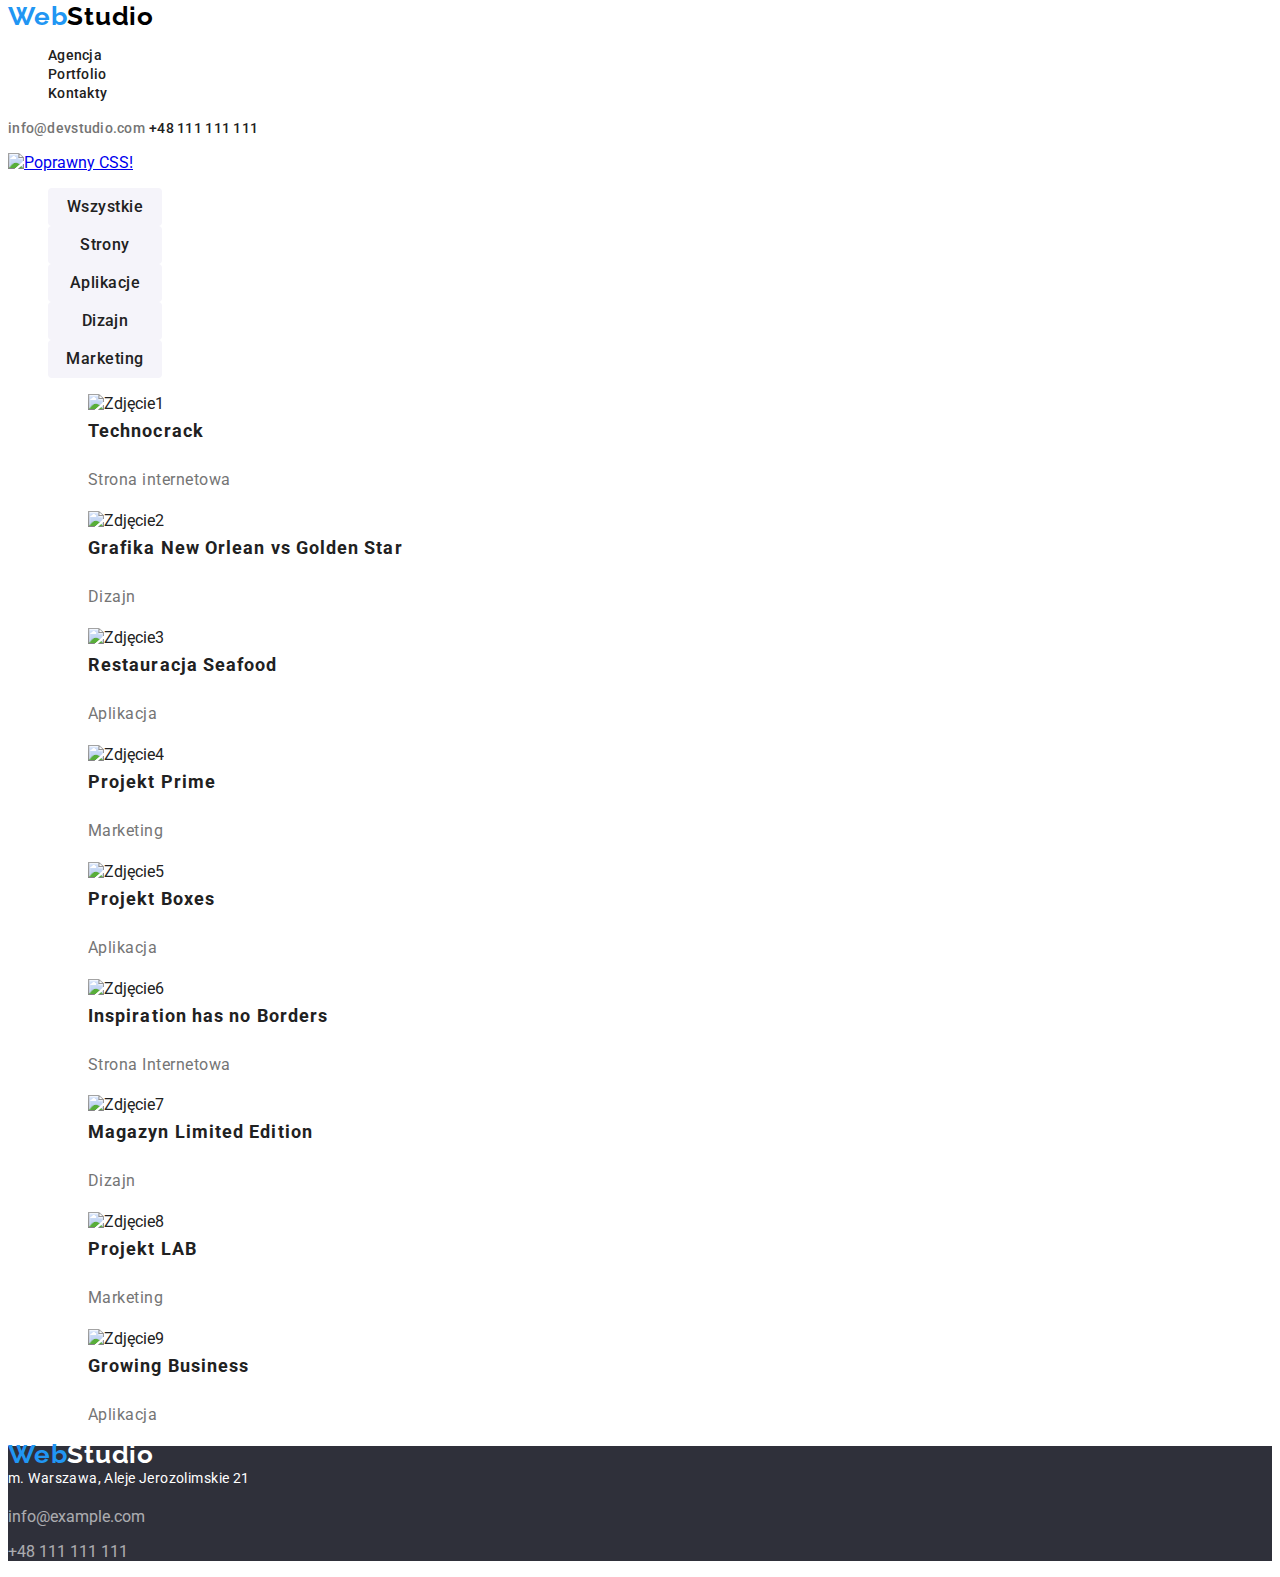
==== portfolio.html @ f8b2a62f "w trakcie łączenia plików CSS (myślałem, że trzeba mieć dwa)" ====
<!DOCTYPE html>
<html lang="en">
  <head>
    <meta charset="utf-8" />
    <meta name="description" content="Zadanie 2 goit Szymon Śleboda" />
    <meta http-equiv="X-UA-Compatible" content="IE=Edge" />
    <title>Zadanie 2 goit Szymon Śleboda</title>
    <link rel="stylesheet" href="./styles.css" />
    <link rel="preconnect" href="https://fonts.googleapis.com" />
    <link rel="preconnect" href="https://fonts.gstatic.com" crossorigin />
    <link
      href="https://fonts.googleapis.com/css2?family=Raleway:wght@700&family=Roboto:ital,wght@0,400;0,500;0,700;0,900;1,400;1,500;1,700;1,900&display=swap"
      rel="stylesheet"
    />
  </head>
  <body>
    <header>
      <a class="nodec" href="./index.html">
        <span class="web1">Web</span><span class="web2">Studio</span></a
      >
      <nav>
        <ul>
          <li><a class="mainnav nodec" href="/agencja">Agencja</a></li>
          <li><a class="mainnav nodec" href="/portfolio.html">Portfolio</a></li>
          <li><a class="mainnav nodec" href="/kontakt">Kontakty</a></li>
        </ul>
      </nav>
      <a class="mail nodec" href="mailto:info@Sdevstudio.com"
        >info@devstudio.com</a
      >
      <a class="number nodec" href="tel:+48111111111">+48 111 111 111</a>
    </header>
    <main>
      <p>
        <a href="http://jigsaw.w3.org/css-validator/check/referer">
          <img
            style="border: 0; width: 88px; height: 31px"
            src="http://jigsaw.w3.org/css-validator/images/vcss-blue"
            alt="Poprawny CSS!"
          />
        </a>
      </p>

      <ul>
        <li><button class="button" type="button">Wszystkie</button></li>
        <li><button class="button" type="button">Strony</button></li>
        <li><button class="button" type="button">Aplikacje</button></li>
        <li><button class="button" type="button">Dizajn</button></li>
        <li><button class="button" type="button">Marketing</button></li>
      </ul>
      <ul>
        <li>
          <figure>
            <img
              src="imgdel/img1.jpg"
              alt="Zdjęcie1"
              width="370"
              height="294"
            />
            <figcaption>
              <span class="semihead">Technocrack</span>
              <p class="section">Strona internetowa</p>
            </figcaption>
          </figure>
        </li>
        <li>
          <figure>
            <img
              src="imgdel/img2.jpg"
              alt="Zdjęcie2"
              width="370"
              height="294"
            />
            <figcaption>
              <span class="semihead"> Grafika New Orlean vs Golden Star</span>
              <p class="section">Dizajn</p>
            </figcaption>
          </figure>
        </li>
        <li>
          <figure>
            <img
              src="imgdel/img3.jpg"
              alt="Zdjęcie3"
              width="370"
              height="294"
            />
            <figcaption>
              <span class="semihead">Restauracja Seafood</span>
              <p class="section">Aplikacja</p>
            </figcaption>
          </figure>
        </li>
        <li>
          <figure>
            <img
              src="imgdel/img4.jpg"
              alt="Zdjęcie4"
              width="370"
              height="294"
            />
            <figcaption>
              <span class="semihead">Projekt Prime</span>
              <p class="section">Marketing</p>
            </figcaption>
          </figure>
        </li>
        <li>
          <figure>
            <img
              src="imgdel/img5.jpg"
              alt="Zdjęcie5"
              width="370"
              height="294"
            />
            <figcaption>
              <span class="semihead"> Projekt Boxes</span>
              <p class="section">Aplikacja</p>
            </figcaption>
          </figure>
        </li>
        <li>
          <figure>
            <img
              src="imgdel/img6.jpg"
              alt="Zdjęcie6"
              width="370"
              height="294"
            />
            <figcaption>
              <span class="semihead">Inspiration has no Borders</span>
              <p class="section">Strona Internetowa</p>
            </figcaption>
          </figure>
        </li>
        <li>
          <figure>
            <img
              src="imgdel/img7.jpg"
              alt="Zdjęcie7"
              width="370"
              height="294"
            />
            <figcaption>
              <span class="semihead">Magazyn Limited Edition</span>
              <p class="section">Dizajn</p>
            </figcaption>
          </figure>
        </li>
        <li>
          <figure>
            <img
              src="imgdel/img8.jpg"
              alt="Zdjęcie8"
              width="370"
              height="294"
            />
            <figcaption>
              <span class="semihead"> Projekt LAB</span>
              <p class="section">Marketing</p>
            </figcaption>
          </figure>
        </li>
        <li>
          <figure>
            <img
              src="imgdel/img9.jpg"
              alt="Zdjęcie9"
              width="370"
              height="294"
            />
            <figcaption>
              <span class="semihead">Growing Business</span>
              <p class="section">Aplikacja</p>
            </figcaption>
          </figure>
        </li>
      </ul>
    </main>
    <footer class="mainsec">
      <a class="nodec" href="./index.html">
        <span class="web1 nodec">Web</span><span class="web3">Studio</span></a
      >
      <address class="address">m. Warszawa, Aleje Jerozolimskie 21</address>
      <p>
        <a class="mail2 nodec" href="mailto:info@example.com"
          >info@example.com</a
        >
      </p>
      <p>
        <a class="number2 nodec" href="tel:+48111111111">+48 111 111 111</a>
      </p>
    </footer>
  </body>
</html>
---- styles.css ----
body {
  font-family: "Roboto", "Raleway", sans-serif;
  color: #212121;
}
ul {
  list-style: none;
}
.web1 {
  font-family: "Raleway";
  font-size: 26px;
  font-weight: 700;
  line-height: 0.62;
  letter-spacing: 0.03em;
  text-align: left;
  color: #2196f3;
}

.web2 {
  font-family: "Raleway";
  font-size: 26px;
  font-weight: 700;
  line-height: 0.62;
  letter-spacing: 0.03em;
  text-align: left;
  color: #000000;
}

.mainnav {
  font-family: inherit;
  font-size: 14px;
  font-weight: 500;
  line-height: 1.14;
  letter-spacing: 0.02em;
  text-align: left;
  color: inherit;
}

.mainnav:hover {
  color: #2196f3;
}
.mainnav:focus {
  color: #2196f3;
}
.number {
  font-family: inherit;
  font-size: 14px;
  font-weight: 500;
  line-height: 16px;
  letter-spacing: 0.02em;
  text-align: left;

  color: inherit;
}
.mail {
  font-family: inherit;
  font-size: 14px;
  font-weight: 500;
  line-height: 1.14;
  letter-spacing: 0.02em;
  text-align: left;

  color: #757575;
}
.address {
  font-style: normal;
  font-family: inherit;
  font-size: 14px;
  font-weight: 400;
  line-height: 1.71;
  letter-spacing: 0.03em;
  text-align: left;
  color: #ffffff;
}
.number:hover {
  color: #2196f3;
}
.mail:hover {
  color: #2196f3;
}
.number:focus {
  color: #2196f3;
}
.mail:focus {
  color: #2196f3;
}
.mainmsg {
  font-family: inherit;
  font-size: 44px;
  font-weight: 900;
  line-height: 1.36;
  letter-spacing: 0.06em;
  text-align: center;
  color: #ffffff;
  background-color: #2f303a;
}
.button {
  color: #ffffff;
  background-color: #2196f3;
  text-align: center;
  height: 50px;
  width: 200px;
  left: 700px;
  top: 430px;
  border-radius: 4px;
  cursor: pointer;
}
.mainsec {
  background-color: #2f303a;
}
.web3 {
  font-family: "Raleway";
  font-size: 26px;
  font-weight: 700;
  line-height: 0.62;
  letter-spacing: 0.03em;
  text-align: left;
  color: #ffffff;
}
.number2 {
  color: #ffffff;
  opacity: 0.6;
  text-decoration: none;
}
.mail2 {
  color: #ffffff;
  text-decoration-line: underline;
  opacity: 0.6;
}
.number2:hover {
  color: #2196f3;
}
.mail2:hover {
  color: #2196f3;
}
.number2:focus {
  color: #2196f3;
}
.mail2:focus {
  color: #2196f3;
}
.semihead {
  font-family: inherit;
  font-size: 14px;
  font-weight: 700;
  line-height: 1.14;
  letter-spacing: 0.03em;
  text-align: left;
  color: #212121;
}
.text {
  font-family: inherit;
  font-size: 14px;
  font-weight: 400;
  line-height: 1.71;
  letter-spacing: 0.03em;
  text-align: left;
  color: #757575;
}
.secondarysec {
  font-family: inherit;
  font-size: 36px;
  font-weight: 700;
  line-height: 1.67;
  letter-spacing: 0.03em;
  text-align: center;
  color: #212121;
}
.name {
  font-family: inherit;
  font-size: 16px;
  font-weight: 500;
  line-height: 1.19;
  letter-spacing: 0.03em;
  text-align: center;
  color: #212121;
}
.desc {
  font-family: inherit;
  font-size: 16px;
  font-weight: 400;
  line-height: 1.19;
  letter-spacing: 0.03em;
  color: #757575;
}
.nodec {
  text-decoration: none;
}
a:visited {
  color: #212121;
}


ul {
  list-style: none;
}
.mainnav {
  font-family: inherit;
  font-size: 14px;
  font-weight: 500;
  line-height: 1.14;
  letter-spacing: 0.02em;
  text-align: left;
  color: #212121;
}

.mainnav:hover {
  color: #2196f3;
}
.mainnav:focus {
  color: #2196f3;
}
.number {
  color: #212121;
}
.mail {
  color: #757575;
}
.address {
  font-style: normal;
  font-family: inherit;
  font-size: 14px;
  font-weight: 400;
  line-height: 1.71;
  letter-spacing: 0.03em;
  text-align: left;
  color: #ffffff;
}
.number:hover {
  color: #2196f3;
}
.mail:hover {
  color: #2196f3;
}
.number:focus {
  color: #2196f3;
}
.mail:focus {
  color: #2196f3;
}

.number2 {
  color: #ffffff;
  opacity: 0.6;
}
.mail2 {
  color: #ffffff;
  text-decoration-line: underline;
  opacity: 0.6;
}
.number2:hover {
  color: #2196f3;
}
.mail2:hover {
  color: #2196f3;
}
.number2:focus {
  color: #2196f3;
}
.mail2:focus {
  color: #2196f3;
}
.mainsec {
  background-color: #2f303a;
}
.button {
  height: 38px;
  width: 114px;
  left: 740px;
  top: 174px;
  border-radius: 4px;
  background-color: #f5f4fa;
  color: #212121;
  border: none;
  font-family: inherit;
  font-size: 16px;
  font-weight: 500;
  line-height: 1.62;
  letter-spacing: 0.03em;
  text-align: center;
  cursor: pointer;
}
.button:hover {
  color: #ffffff;
  background-color: #2196f3;
}
.button:focus {
  color: #ffffff;
  background-color: #2196f3;
}
.logo a {
  text-decoration: none;
}
.semihead {
  font-family: inherit;
  font-size: 18px;
  font-weight: 700;
  line-height: 2;
  letter-spacing: 0.06em;
  text-align: left;
  color: #212121;
}
.section {
  font-family: inherit;
  font-size: 16px;
  font-weight: 400;
  line-height: 1.87;
  letter-spacing: 0.03em;
  text-align: left;
  color: #757575;
}
.nodec {
  text-decoration: none;
}
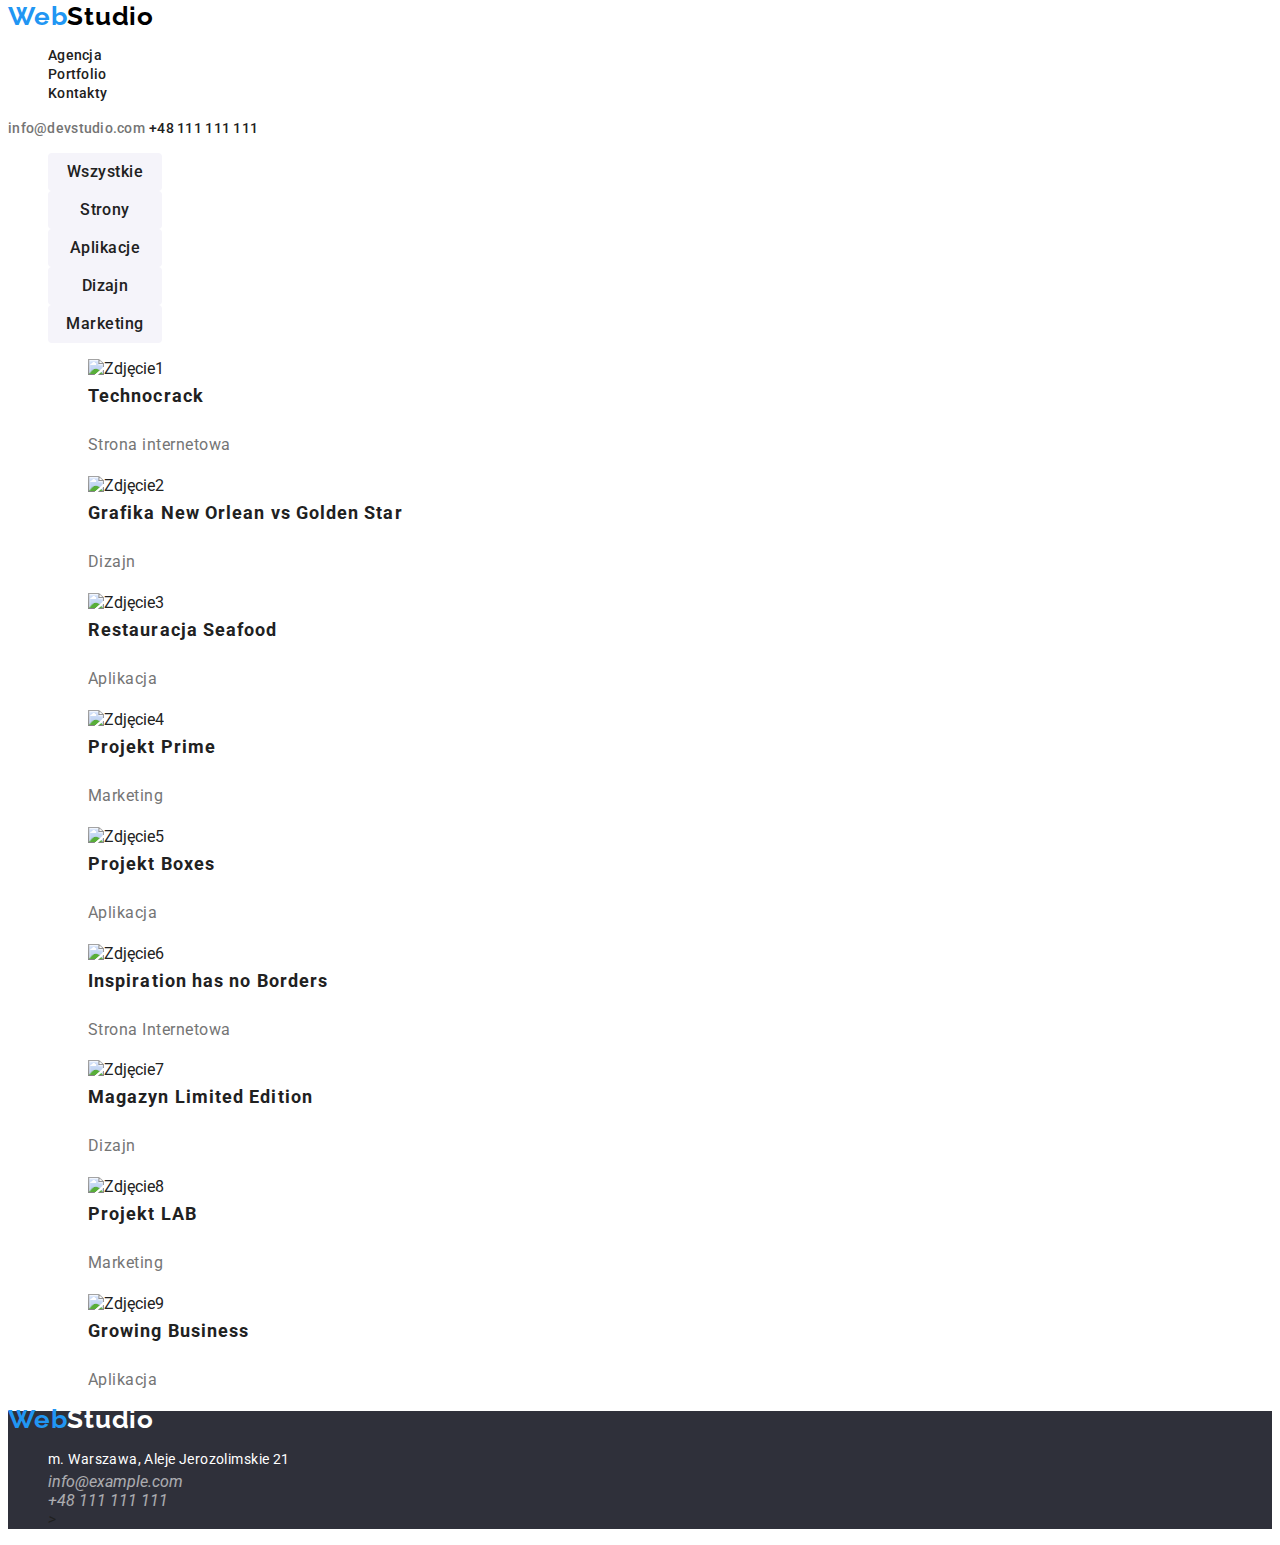
==== commit a38fecad: "naniesione zmiany" ====
--- a/portfolio.html
+++ b/portfolio.html
@@ -19,10 +19,12 @@
         <span class="web1">Web</span><span class="web2">Studio</span></a
       >
       <nav>
-        <ul>
-          <li><a class="mainnav nodec" href="/agencja">Agencja</a></li>
-          <li><a class="mainnav nodec" href="/portfolio.html">Portfolio</a></li>
-          <li><a class="mainnav nodec" href="/kontakt">Kontakty</a></li>
+        <ul class="ulnodec">
+          <li><a class="mainnav nodec" href="./index.html">Agencja</a></li>
+          <li>
+            <a class="mainnav nodec" href="./portfolio.html">Portfolio</a>
+          </li>
+          <li><a class="mainnav nodec" href="#">Kontakty</a></li>
         </ul>
       </nav>
       <a class="mail nodec" href="mailto:info@Sdevstudio.com"
@@ -31,24 +33,14 @@
       <a class="number nodec" href="tel:+48111111111">+48 111 111 111</a>
     </header>
     <main>
-      <p>
-        <a href="http://jigsaw.w3.org/css-validator/check/referer">
-          <img
-            style="border: 0; width: 88px; height: 31px"
-            src="http://jigsaw.w3.org/css-validator/images/vcss-blue"
-            alt="Poprawny CSS!"
-          />
-        </a>
-      </p>
-
-      <ul>
+      <ul class="ulnodec">
         <li><button class="button" type="button">Wszystkie</button></li>
         <li><button class="button" type="button">Strony</button></li>
         <li><button class="button" type="button">Aplikacje</button></li>
         <li><button class="button" type="button">Dizajn</button></li>
         <li><button class="button" type="button">Marketing</button></li>
       </ul>
-      <ul>
+      <ul class="ulnodec">
         <li>
           <figure>
             <img
@@ -58,7 +50,7 @@
               height="294"
             />
             <figcaption>
-              <span class="semihead">Technocrack</span>
+              <span class="semihead2">Technocrack</span>
               <p class="section">Strona internetowa</p>
             </figcaption>
           </figure>
@@ -72,7 +64,7 @@
               height="294"
             />
             <figcaption>
-              <span class="semihead"> Grafika New Orlean vs Golden Star</span>
+              <span class="semihead2"> Grafika New Orlean vs Golden Star</span>
               <p class="section">Dizajn</p>
             </figcaption>
           </figure>
@@ -86,7 +78,7 @@
               height="294"
             />
             <figcaption>
-              <span class="semihead">Restauracja Seafood</span>
+              <span class="semihead2">Restauracja Seafood</span>
               <p class="section">Aplikacja</p>
             </figcaption>
           </figure>
@@ -100,7 +92,7 @@
               height="294"
             />
             <figcaption>
-              <span class="semihead">Projekt Prime</span>
+              <span class="semihead2">Projekt Prime</span>
               <p class="section">Marketing</p>
             </figcaption>
           </figure>
@@ -114,7 +106,7 @@
               height="294"
             />
             <figcaption>
-              <span class="semihead"> Projekt Boxes</span>
+              <span class="semihead2"> Projekt Boxes</span>
               <p class="section">Aplikacja</p>
             </figcaption>
           </figure>
@@ -128,7 +120,7 @@
               height="294"
             />
             <figcaption>
-              <span class="semihead">Inspiration has no Borders</span>
+              <span class="semihead2">Inspiration has no Borders</span>
               <p class="section">Strona Internetowa</p>
             </figcaption>
           </figure>
@@ -142,7 +134,7 @@
               height="294"
             />
             <figcaption>
-              <span class="semihead">Magazyn Limited Edition</span>
+              <span class="semihead2">Magazyn Limited Edition</span>
               <p class="section">Dizajn</p>
             </figcaption>
           </figure>
@@ -156,7 +148,7 @@
               height="294"
             />
             <figcaption>
-              <span class="semihead"> Projekt LAB</span>
+              <span class="semihead2"> Projekt LAB</span>
               <p class="section">Marketing</p>
             </figcaption>
           </figure>
@@ -170,7 +162,7 @@
               height="294"
             />
             <figcaption>
-              <span class="semihead">Growing Business</span>
+              <span class="semihead2">Growing Business</span>
               <p class="section">Aplikacja</p>
             </figcaption>
           </figure>
@@ -181,15 +173,20 @@
       <a class="nodec" href="./index.html">
         <span class="web1 nodec">Web</span><span class="web3">Studio</span></a
       >
-      <address class="address">m. Warszawa, Aleje Jerozolimskie 21</address>
-      <p>
-        <a class="mail2 nodec" href="mailto:info@example.com"
-          >info@example.com</a
-        >
-      </p>
-      <p>
-        <a class="number2 nodec" href="tel:+48111111111">+48 111 111 111</a>
-      </p>
+      <address>
+        <ul class="ulnodec">
+          <li class="address">m. Warszawa, Aleje Jerozolimskie 21</li>
+          <li>
+            <a class="mail2 nodec" href="mailto:info@example.com"
+              >info@example.com</a
+            >
+          </li>
+          <li>
+            <a class="number2 nodec" href="tel:+48111111111">+48 111 111 111</a>
+          </li>
+          >
+        </ul>
+      </address>
     </footer>
   </body>
 </html>
--- a/styles.css
+++ b/styles.css
@@ -2,7 +2,7 @@
   font-family: "Roboto", "Raleway", sans-serif;
   color: #212121;
 }
-ul {
+.ulnodec {
   list-style: none;
 }
 .web1 {
@@ -34,7 +34,6 @@
   text-align: left;
   color: inherit;
 }
-
 .mainnav:hover {
   color: #2196f3;
 }
@@ -93,7 +92,7 @@
   color: #ffffff;
   background-color: #2f303a;
 }
-.button {
+.button-order-service {
   color: #ffffff;
   background-color: #2196f3;
   text-align: center;
@@ -103,6 +102,12 @@
   top: 430px;
   border-radius: 4px;
   cursor: pointer;
+  font-family: inherit;
+  font-size: 16px;
+  font-weight: 700;
+  line-height: 1.87;
+  letter-spacing: 0.06em;
+  text-align: center;
 }
 .mainsec {
   background-color: #2f303a;
@@ -145,7 +150,7 @@
   line-height: 1.14;
   letter-spacing: 0.03em;
   text-align: left;
-  color: #212121;
+  color: inherit;
 }
 .text {
   font-family: inherit;
@@ -163,7 +168,7 @@
   line-height: 1.67;
   letter-spacing: 0.03em;
   text-align: center;
-  color: #212121;
+  color: inherit;
 }
 .name {
   font-family: inherit;
@@ -172,7 +177,7 @@
   line-height: 1.19;
   letter-spacing: 0.03em;
   text-align: center;
-  color: #212121;
+  color: inherit;
 }
 .desc {
   font-family: inherit;
@@ -184,84 +189,9 @@
 }
 .nodec {
   text-decoration: none;
-}
-a:visited {
-  color: #212121;
-}
-
-
-ul {
   list-style: none;
 }
-.mainnav {
-  font-family: inherit;
-  font-size: 14px;
-  font-weight: 500;
-  line-height: 1.14;
-  letter-spacing: 0.02em;
-  text-align: left;
-  color: #212121;
-}
-
-.mainnav:hover {
-  color: #2196f3;
-}
-.mainnav:focus {
-  color: #2196f3;
-}
-.number {
-  color: #212121;
-}
-.mail {
-  color: #757575;
-}
-.address {
-  font-style: normal;
-  font-family: inherit;
-  font-size: 14px;
-  font-weight: 400;
-  line-height: 1.71;
-  letter-spacing: 0.03em;
-  text-align: left;
-  color: #ffffff;
-}
-.number:hover {
-  color: #2196f3;
-}
-.mail:hover {
-  color: #2196f3;
-}
-.number:focus {
-  color: #2196f3;
-}
-.mail:focus {
-  color: #2196f3;
-}
-
-.number2 {
-  color: #ffffff;
-  opacity: 0.6;
-}
-.mail2 {
-  color: #ffffff;
-  text-decoration-line: underline;
-  opacity: 0.6;
-}
-.number2:hover {
-  color: #2196f3;
-}
-.mail2:hover {
-  color: #2196f3;
-}
-.number2:focus {
-  color: #2196f3;
-}
-.mail2:focus {
-  color: #2196f3;
-}
-.mainsec {
-  background-color: #2f303a;
-}
+
 .button {
   height: 38px;
   width: 114px;
@@ -269,7 +199,7 @@
   top: 174px;
   border-radius: 4px;
   background-color: #f5f4fa;
-  color: #212121;
+  color: inherit;
   border: none;
   font-family: inherit;
   font-size: 16px;
@@ -290,14 +220,14 @@
 .logo a {
   text-decoration: none;
 }
-.semihead {
+.semihead2 {
   font-family: inherit;
   font-size: 18px;
   font-weight: 700;
   line-height: 2;
   letter-spacing: 0.06em;
   text-align: left;
-  color: #212121;
+  color: inherit;
 }
 .section {
   font-family: inherit;
@@ -308,6 +238,6 @@
   text-align: left;
   color: #757575;
 }
-.nodec {
-  text-decoration: none;
-}
+.wrapper {
+  background-color: #f5f4fa;
+}
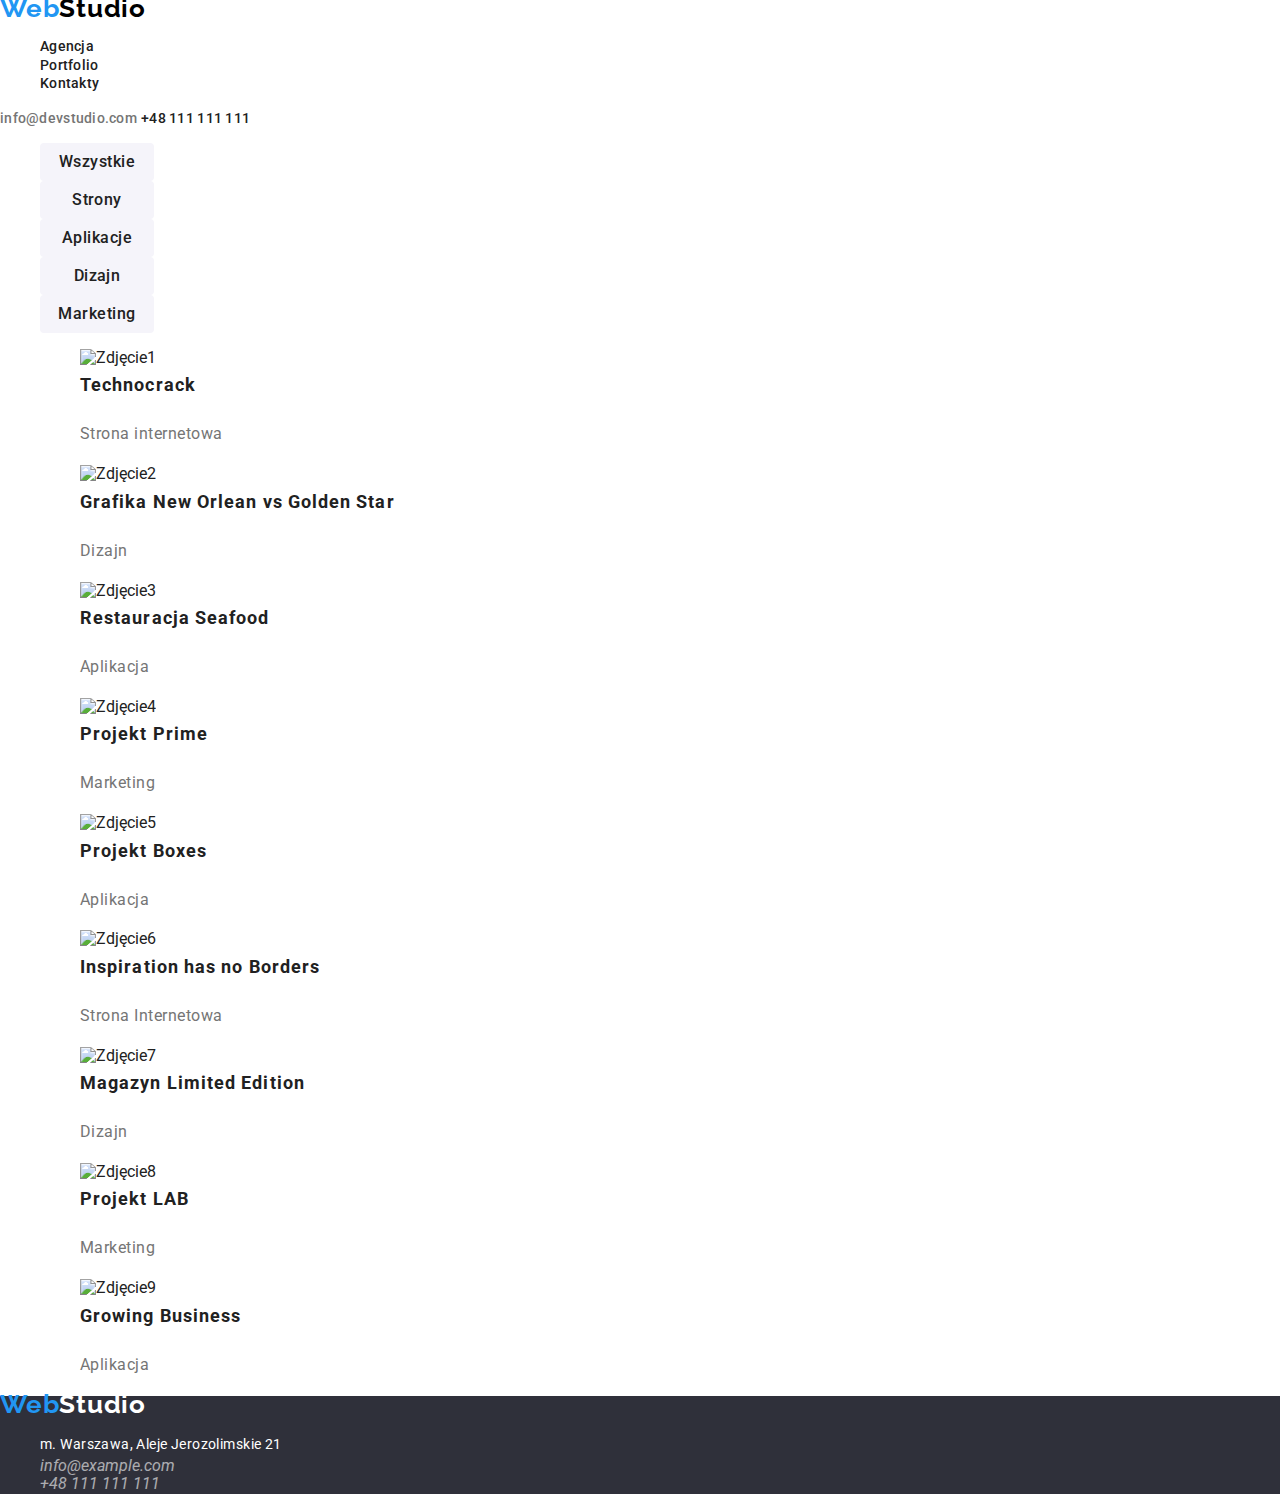
==== commit 887ee3f3: "dodana normalizacja" ====
--- a/portfolio.html
+++ b/portfolio.html
@@ -5,6 +5,10 @@
     <meta name="description" content="Zadanie 2 goit Szymon Śleboda" />
     <meta http-equiv="X-UA-Compatible" content="IE=Edge" />
     <title>Zadanie 2 goit Szymon Śleboda</title>
+    <link
+      rel="stylesheet"
+      href="https://cdnjs.cloudflare.com/ajax/libs/modern-normalize/1.0.0/modern-normalize.min.css"
+    />
     <link rel="stylesheet" href="./styles.css" />
     <link rel="preconnect" href="https://fonts.googleapis.com" />
     <link rel="preconnect" href="https://fonts.gstatic.com" crossorigin />
@@ -184,7 +188,6 @@
           <li>
             <a class="number2 nodec" href="tel:+48111111111">+48 111 111 111</a>
           </li>
-          >
         </ul>
       </address>
     </footer>
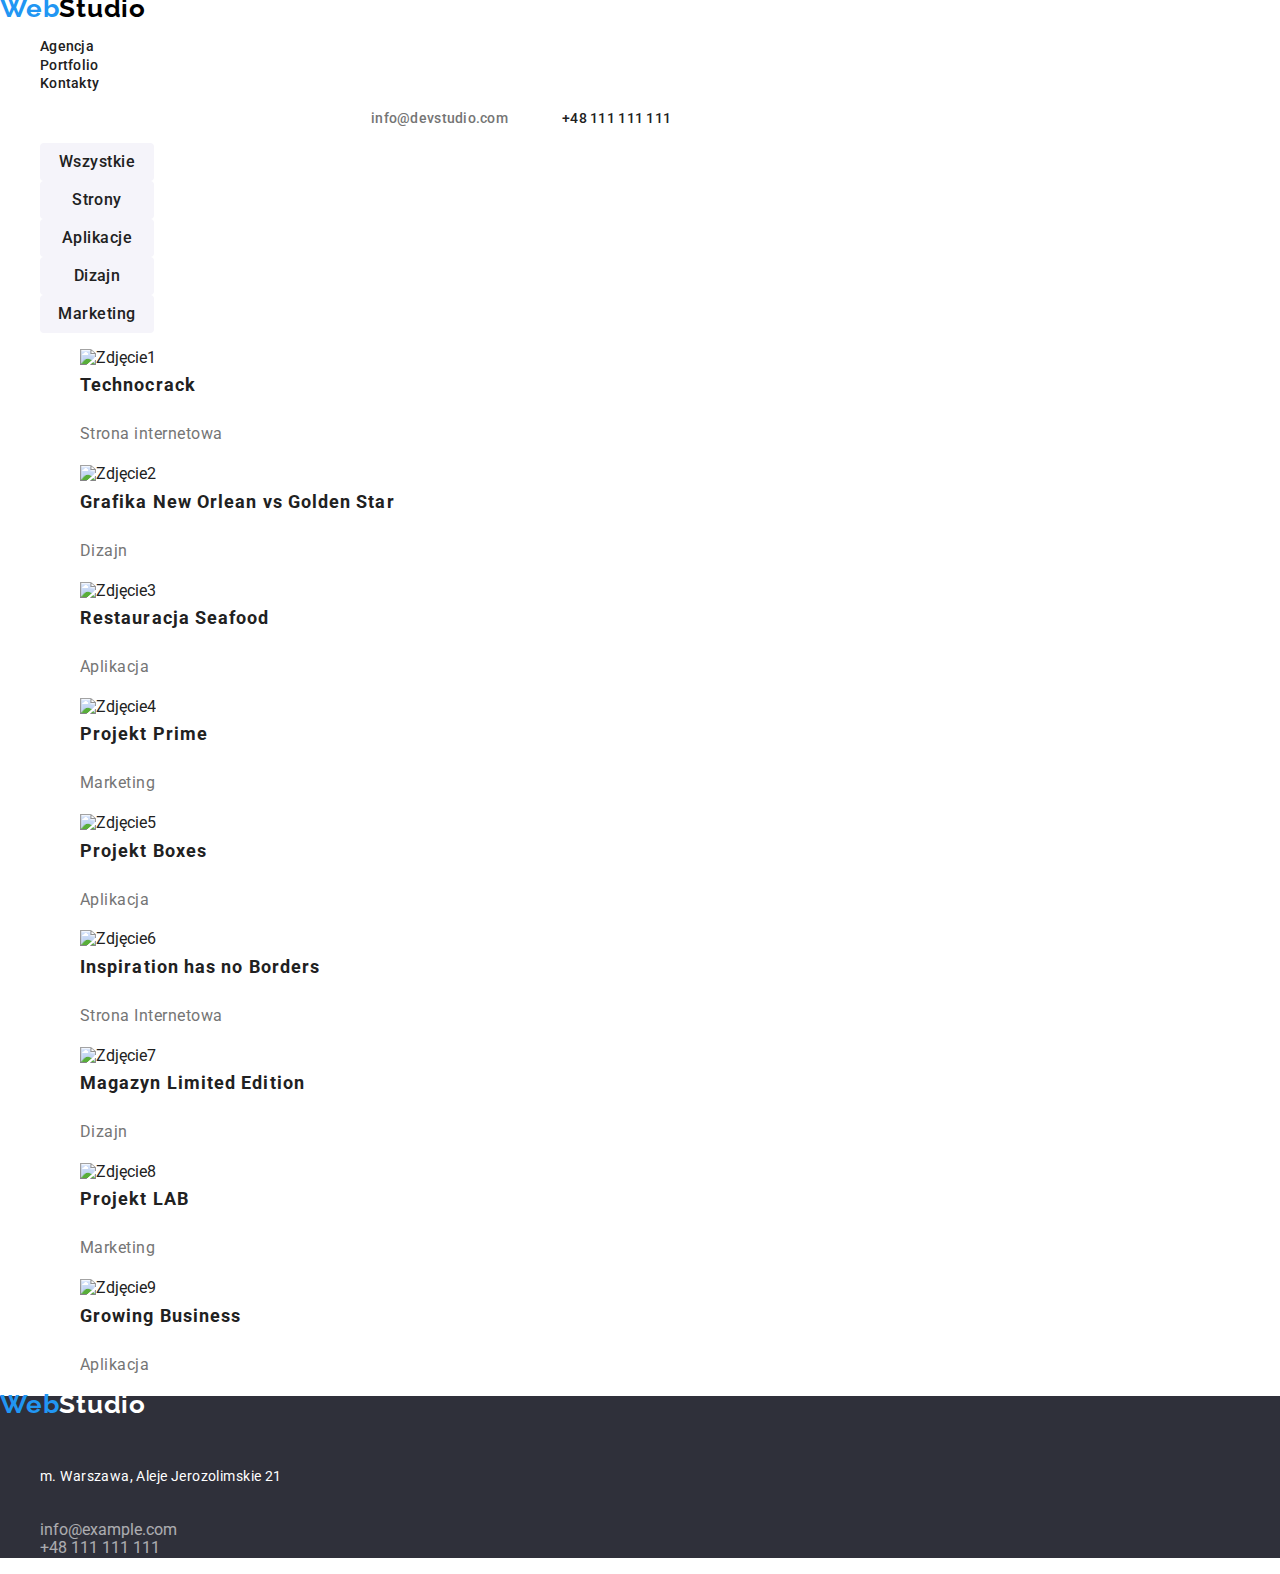
==== commit cd9f03b5: "stopka i pierwsza sekcja done" ====
--- a/portfolio.html
+++ b/portfolio.html
@@ -55,7 +55,7 @@
             />
             <figcaption>
               <span class="semihead2">Technocrack</span>
-              <p class="section">Strona internetowa</p>
+              <p class="buttondes">Strona internetowa</p>
             </figcaption>
           </figure>
         </li>
@@ -69,7 +69,7 @@
             />
             <figcaption>
               <span class="semihead2"> Grafika New Orlean vs Golden Star</span>
-              <p class="section">Dizajn</p>
+              <p class="buttondes">Dizajn</p>
             </figcaption>
           </figure>
         </li>
@@ -83,7 +83,7 @@
             />
             <figcaption>
               <span class="semihead2">Restauracja Seafood</span>
-              <p class="section">Aplikacja</p>
+              <p class="buttondes">Aplikacja</p>
             </figcaption>
           </figure>
         </li>
@@ -97,7 +97,7 @@
             />
             <figcaption>
               <span class="semihead2">Projekt Prime</span>
-              <p class="section">Marketing</p>
+              <p class="buttondes">Marketing</p>
             </figcaption>
           </figure>
         </li>
@@ -111,7 +111,7 @@
             />
             <figcaption>
               <span class="semihead2"> Projekt Boxes</span>
-              <p class="section">Aplikacja</p>
+              <p class="buttondes">Aplikacja</p>
             </figcaption>
           </figure>
         </li>
@@ -125,7 +125,7 @@
             />
             <figcaption>
               <span class="semihead2">Inspiration has no Borders</span>
-              <p class="section">Strona Internetowa</p>
+              <p class="buttondes">Strona Internetowa</p>
             </figcaption>
           </figure>
         </li>
@@ -139,7 +139,7 @@
             />
             <figcaption>
               <span class="semihead2">Magazyn Limited Edition</span>
-              <p class="section">Dizajn</p>
+              <p class="buttondes">Dizajn</p>
             </figcaption>
           </figure>
         </li>
@@ -153,7 +153,7 @@
             />
             <figcaption>
               <span class="semihead2"> Projekt LAB</span>
-              <p class="section">Marketing</p>
+              <p class="buttondes">Marketing</p>
             </figcaption>
           </figure>
         </li>
@@ -167,7 +167,7 @@
             />
             <figcaption>
               <span class="semihead2">Growing Business</span>
-              <p class="section">Aplikacja</p>
+              <p class="buttondes">Aplikacja</p>
             </figcaption>
           </figure>
         </li>
--- a/styles.css
+++ b/styles.css
@@ -1,10 +1,22 @@
 body {
   font-family: "Roboto", "Raleway", sans-serif;
   color: #212121;
+  margin: 0;
+}
+.container {
+  width: 1200px;
+  margin: 0 auto;
+}
+.nopaddingleft {
+  padding-left: 0px;
 }
 .ulnodec {
   list-style: none;
 }
+.distance {
+  margin-right: 46px;
+}
+
 .web1 {
   font-family: "Raleway";
   font-size: 26px;
@@ -14,7 +26,10 @@
   text-align: left;
   color: #2196f3;
 }
-
+.webstudio {
+  margin-right: 93px;
+  margin-left: inherit;
+}
 .web2 {
   font-family: "Raleway";
   font-size: 26px;
@@ -25,6 +40,12 @@
   color: #000000;
 }
 
+.flex {
+  display: flex;
+  margin: inherit;
+  align-items: center;
+}
+
 .mainnav {
   font-family: inherit;
   font-size: 14px;
@@ -47,6 +68,9 @@
   line-height: 16px;
   letter-spacing: 0.02em;
   text-align: left;
+  font-style: normal;
+  padding-top: 32px;
+  padding-bottom: 32px;
 
   color: inherit;
 }
@@ -57,6 +81,11 @@
   line-height: 1.14;
   letter-spacing: 0.02em;
   text-align: left;
+  font-style: normal;
+  margin-left: 371px;
+  margin-right: 50px;
+  padding-top: 32px;
+  padding-bottom: 32px;
 
   color: #757575;
 }
@@ -69,6 +98,9 @@
   letter-spacing: 0.03em;
   text-align: left;
   color: #ffffff;
+  font-style: normal;
+  padding-top: 32px;
+  padding-bottom: 32px;
 }
 .number:hover {
   color: #2196f3;
@@ -91,7 +123,12 @@
   text-align: center;
   color: #ffffff;
   background-color: #2f303a;
-}
+  margin: inherit;
+  margin-left: 452px;
+  margin-right: 452px;
+  padding-bottom: 30px;
+}
+
 .button-order-service {
   color: #ffffff;
   background-color: #2196f3;
@@ -108,6 +145,8 @@
   line-height: 1.87;
   letter-spacing: 0.06em;
   text-align: center;
+  margin-left: 700px;
+  margin-right: 700px;
 }
 .mainsec {
   background-color: #2f303a;
@@ -125,11 +164,13 @@
   color: #ffffff;
   opacity: 0.6;
   text-decoration: none;
+  font-style: normal;
 }
 .mail2 {
   color: #ffffff;
   text-decoration-line: underline;
   opacity: 0.6;
+  font-style: normal;
 }
 .number2:hover {
   color: #2196f3;
@@ -229,7 +270,7 @@
   text-align: left;
   color: inherit;
 }
-.section {
+.buttondes {
   font-family: inherit;
   font-size: 16px;
   font-weight: 400;
@@ -241,3 +282,11 @@
 .wrapper {
   background-color: #f5f4fa;
 }
+.section {
+  padding-top: 94px;
+  padding-bottom: 94px;
+}
+.firstsection {
+  padding-top: 200px;
+  padding-bottom: 200px;
+}
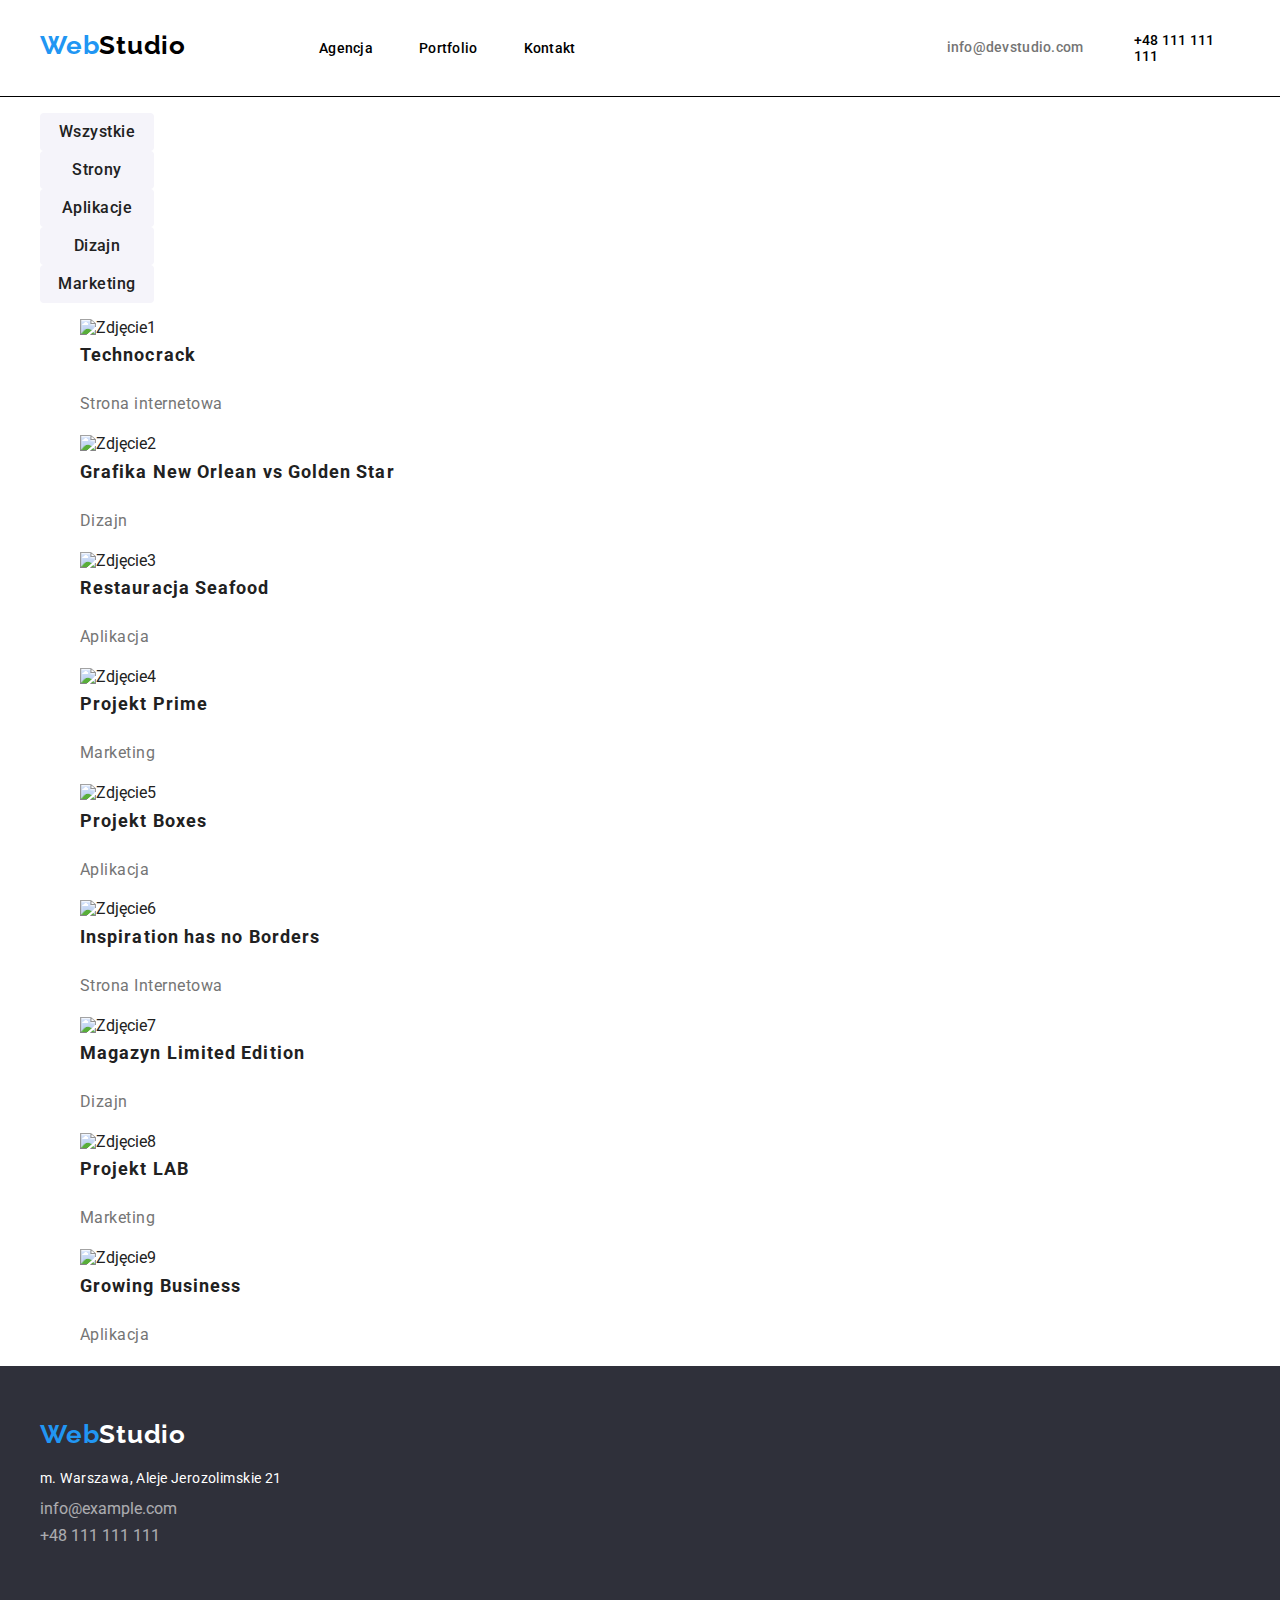
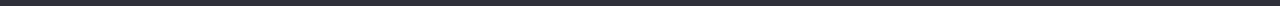
==== commit 211a8da5: "ostylowano header i stopkę strony portfolio" ====
--- a/portfolio.html
+++ b/portfolio.html
@@ -18,23 +18,33 @@
     />
   </head>
   <body>
-    <header>
-      <a class="nodec" href="./index.html">
-        <span class="web1">Web</span><span class="web2">Studio</span></a
-      >
-      <nav>
-        <ul class="ulnodec">
-          <li><a class="mainnav nodec" href="./index.html">Agencja</a></li>
-          <li>
-            <a class="mainnav nodec" href="./portfolio.html">Portfolio</a>
-          </li>
-          <li><a class="mainnav nodec" href="#">Kontakty</a></li>
-        </ul>
-      </nav>
-      <a class="mail nodec" href="mailto:info@Sdevstudio.com"
-        >info@devstudio.com</a
-      >
-      <a class="number nodec" href="tel:+48111111111">+48 111 111 111</a>
+    <header class="borderbot">
+      <div class="container">
+        <div class="flex">
+          <a class="nodec webstudio" href="./index.html">
+            <span class="web1">Web</span><span class="web2">Studio</span></a
+          >
+          <nav>
+            <ul class="ulnodec flex">
+              <li>
+                <a class="mainnav nodec distance" href="./index.html"
+                  >Agencja</a
+                >
+              </li>
+              <li>
+                <a class="mainnav nodec distance" href="./portfolio.html"
+                  >Portfolio</a
+                >
+              </li>
+              <li><a class="mainnav nodec" href="#">Kontakt</a></li>
+            </ul>
+          </nav>
+          <a class="mail nodec" href="mailto:info@devstudio.com"
+            >info@devstudio.com</a
+          >
+          <a class="number nodec" href="tel:+48111111111">+48 111 111 111</a>
+        </div>
+      </div>
     </header>
     <main>
       <ul class="ulnodec">
@@ -174,22 +184,31 @@
       </ul>
     </main>
     <footer class="mainsec">
-      <a class="nodec" href="./index.html">
-        <span class="web1 nodec">Web</span><span class="web3">Studio</span></a
-      >
-      <address>
-        <ul class="ulnodec">
-          <li class="address">m. Warszawa, Aleje Jerozolimskie 21</li>
-          <li>
-            <a class="mail2 nodec" href="mailto:info@example.com"
-              >info@example.com</a
-            >
-          </li>
-          <li>
-            <a class="number2 nodec" href="tel:+48111111111">+48 111 111 111</a>
-          </li>
-        </ul>
-      </address>
+      <div class="container">
+        <div class="webstudiosec">
+          <a class="nodec" href="./index.html">
+            <span class="web1 nodec">Web</span
+            ><span class="web3">Studio</span></a
+          >
+        </div>
+        <address>
+          <ul class="ulnodec nopaddingleft nomargin">
+            <li class="address nomargin">
+              m. Warszawa, Aleje Jerozolimskie 21
+            </li>
+            <li class="mail2custom">
+              <a class="mail2 nodec" href="mailto:info@example.com"
+                >info@example.com</a
+              >
+            </li>
+            <li class="number2custom">
+              <a class="number2 nodec" href="tel:+48111111111"
+                >+48 111 111 111</a
+              >
+            </li>
+          </ul>
+        </address>
+      </div>
     </footer>
   </body>
 </html>
--- a/styles.css
+++ b/styles.css
@@ -2,13 +2,22 @@
   font-family: "Roboto", "Raleway", sans-serif;
   color: #212121;
   margin: 0;
+  padding: 0px;
 }
 .container {
   width: 1200px;
   margin: 0 auto;
 }
+.paddinglr {
+  padding-left: 215px;
+  padding-right: 215px;
+}
+
 .nopaddingleft {
   padding-left: 0px;
+}
+.nomarginleft {
+  margin-left: 0px;
 }
 .ulnodec {
   list-style: none;
@@ -28,7 +37,6 @@
 }
 .webstudio {
   margin-right: 93px;
-  margin-left: inherit;
 }
 .web2 {
   font-family: "Raleway";
@@ -99,8 +107,7 @@
   text-align: left;
   color: #ffffff;
   font-style: normal;
-  padding-top: 32px;
-  padding-bottom: 32px;
+  padding-bottom: 9px;
 }
 .number:hover {
   color: #2196f3;
@@ -192,6 +199,9 @@
   letter-spacing: 0.03em;
   text-align: left;
   color: inherit;
+  padding-bottom: 10px;
+  margin-top: 0px;
+  margin-bottom: 0px;
 }
 .text {
   font-family: inherit;
@@ -201,6 +211,9 @@
   letter-spacing: 0.03em;
   text-align: left;
   color: #757575;
+  text-align: justify;
+  margin-top: 0px;
+  margin-bottom: 0px;
 }
 .secondarysec {
   font-family: inherit;
@@ -210,6 +223,9 @@
   letter-spacing: 0.03em;
   text-align: center;
   color: inherit;
+  margin-top: 0px;
+  margin-bottom: 0px;
+  padding-bottom: 50px;
 }
 .name {
   font-family: inherit;
@@ -219,6 +235,7 @@
   letter-spacing: 0.03em;
   text-align: center;
   color: inherit;
+  background-color: #ffffff;
 }
 .desc {
   font-family: inherit;
@@ -227,6 +244,9 @@
   line-height: 1.19;
   letter-spacing: 0.03em;
   color: #757575;
+  margin: 0px;
+  padding-top: 10px;
+  padding-bottom: 30px;
 }
 .nodec {
   text-decoration: none;
@@ -290,3 +310,49 @@
   padding-top: 200px;
   padding-bottom: 200px;
 }
+.botsection {
+  margin-left: 215px;
+  margin-right: 215px;
+}
+.textbox {
+  margin-right: 30px;
+}
+.figure {
+  margin-left: 0px;
+  margin-bottom: 0px;
+  margin-top: 0px;
+}
+.box {
+  background-color: #ffffff;
+  text-align: center;
+  padding-top: 30px;
+}
+.webstudiosec {
+  padding-top: 60px;
+  padding-bottom: 20px;
+}
+.nomargin {
+  margin: 0px;
+}
+.mail2custom {
+  padding-bottom: 9px;
+}
+.number2custom {
+  padding-bottom: 60px;
+}
+.marginleftsec {
+  margin-left: 215px;
+}
+.borderbot {
+  border-bottom: 1px solid;
+  color: #000000;
+}
+.floatr {
+  float: left;
+}
+.marginleft {
+  margin-left: 215px;
+}
+.nomarginr {
+  margin-right: 0px;
+}
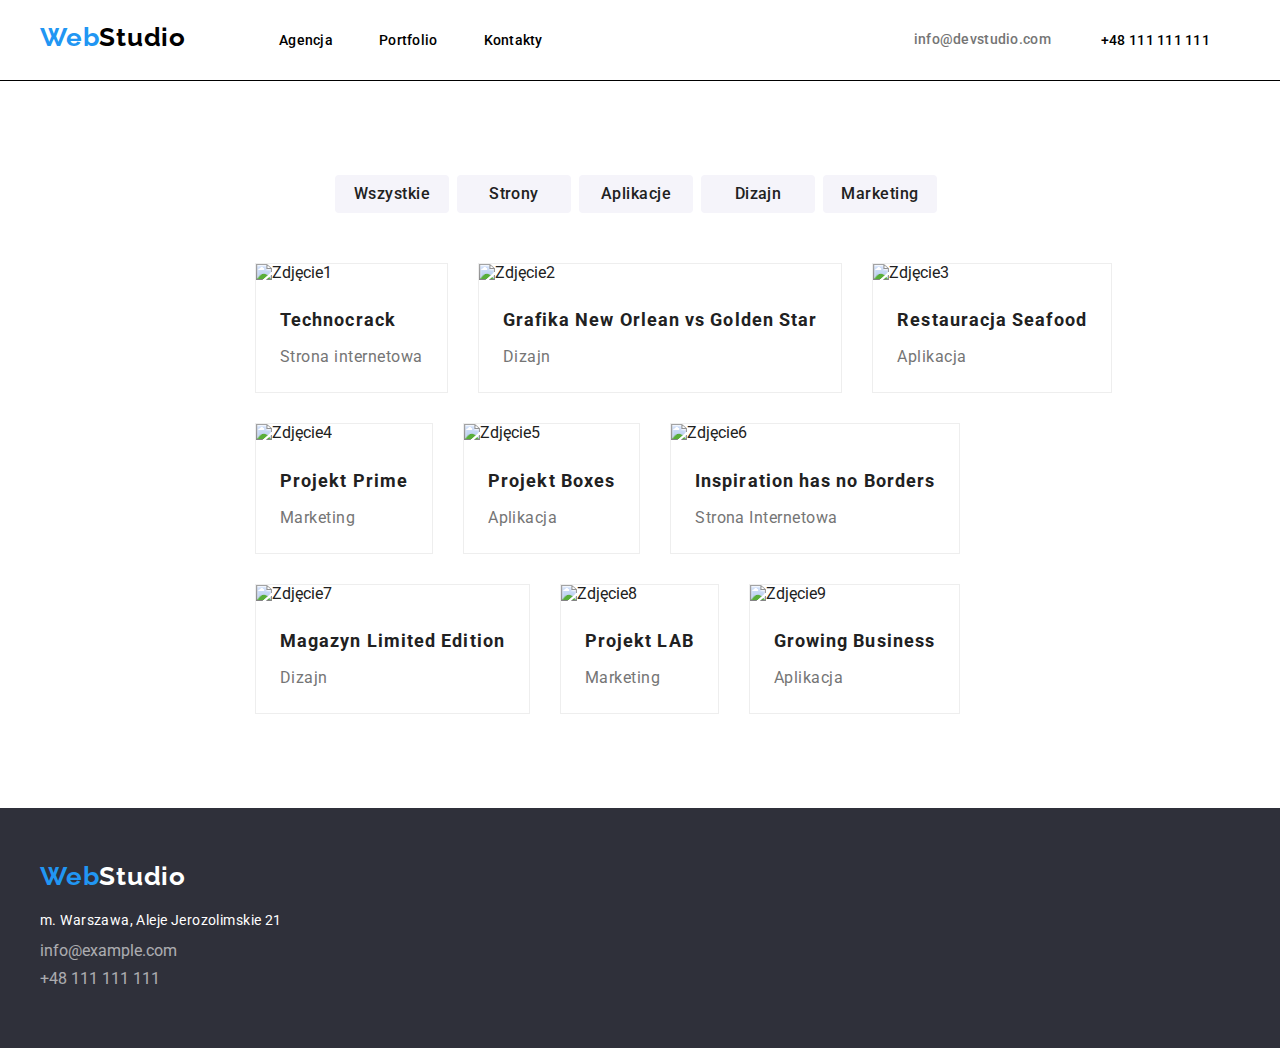
==== commit f261bbff: "zmiana" ====
--- a/portfolio.html
+++ b/portfolio.html
@@ -25,7 +25,7 @@
             <span class="web1">Web</span><span class="web2">Studio</span></a
           >
           <nav>
-            <ul class="ulnodec flex">
+            <ul class="ulnodec flex nopaddingleft">
               <li>
                 <a class="mainnav nodec distance" href="./index.html"
                   >Agencja</a
@@ -36,7 +36,7 @@
                   >Portfolio</a
                 >
               </li>
-              <li><a class="mainnav nodec" href="#">Kontakt</a></li>
+              <li><a class="mainnav nodec" href="#">Kontakty</a></li>
             </ul>
           </nav>
           <a class="mail nodec" href="mailto:info@devstudio.com"
@@ -47,141 +47,153 @@
       </div>
     </header>
     <main>
-      <ul class="ulnodec">
-        <li><button class="button" type="button">Wszystkie</button></li>
-        <li><button class="button" type="button">Strony</button></li>
-        <li><button class="button" type="button">Aplikacje</button></li>
-        <li><button class="button" type="button">Dizajn</button></li>
-        <li><button class="button" type="button">Marketing</button></li>
-      </ul>
-      <ul class="ulnodec">
-        <li>
-          <figure>
-            <img
-              src="imgdel/img1.jpg"
-              alt="Zdjęcie1"
-              width="370"
-              height="294"
-            />
-            <figcaption>
-              <span class="semihead2">Technocrack</span>
-              <p class="buttondes">Strona internetowa</p>
-            </figcaption>
-          </figure>
-        </li>
-        <li>
-          <figure>
-            <img
-              src="imgdel/img2.jpg"
-              alt="Zdjęcie2"
-              width="370"
-              height="294"
-            />
-            <figcaption>
-              <span class="semihead2"> Grafika New Orlean vs Golden Star</span>
-              <p class="buttondes">Dizajn</p>
-            </figcaption>
-          </figure>
-        </li>
-        <li>
-          <figure>
-            <img
-              src="imgdel/img3.jpg"
-              alt="Zdjęcie3"
-              width="370"
-              height="294"
-            />
-            <figcaption>
-              <span class="semihead2">Restauracja Seafood</span>
-              <p class="buttondes">Aplikacja</p>
-            </figcaption>
-          </figure>
-        </li>
-        <li>
-          <figure>
-            <img
-              src="imgdel/img4.jpg"
-              alt="Zdjęcie4"
-              width="370"
-              height="294"
-            />
-            <figcaption>
-              <span class="semihead2">Projekt Prime</span>
-              <p class="buttondes">Marketing</p>
-            </figcaption>
-          </figure>
-        </li>
-        <li>
-          <figure>
-            <img
-              src="imgdel/img5.jpg"
-              alt="Zdjęcie5"
-              width="370"
-              height="294"
-            />
-            <figcaption>
-              <span class="semihead2"> Projekt Boxes</span>
-              <p class="buttondes">Aplikacja</p>
-            </figcaption>
-          </figure>
-        </li>
-        <li>
-          <figure>
-            <img
-              src="imgdel/img6.jpg"
-              alt="Zdjęcie6"
-              width="370"
-              height="294"
-            />
-            <figcaption>
-              <span class="semihead2">Inspiration has no Borders</span>
-              <p class="buttondes">Strona Internetowa</p>
-            </figcaption>
-          </figure>
-        </li>
-        <li>
-          <figure>
-            <img
-              src="imgdel/img7.jpg"
-              alt="Zdjęcie7"
-              width="370"
-              height="294"
-            />
-            <figcaption>
-              <span class="semihead2">Magazyn Limited Edition</span>
-              <p class="buttondes">Dizajn</p>
-            </figcaption>
-          </figure>
-        </li>
-        <li>
-          <figure>
-            <img
-              src="imgdel/img8.jpg"
-              alt="Zdjęcie8"
-              width="370"
-              height="294"
-            />
-            <figcaption>
-              <span class="semihead2"> Projekt LAB</span>
-              <p class="buttondes">Marketing</p>
-            </figcaption>
-          </figure>
-        </li>
-        <li>
-          <figure>
-            <img
-              src="imgdel/img9.jpg"
-              alt="Zdjęcie9"
-              width="370"
-              height="294"
-            />
-            <figcaption>
-              <span class="semihead2">Growing Business</span>
-              <p class="buttondes">Aplikacja</p>
-            </figcaption>
-          </figure>
-        </li>
-      </ul>
+      <div class="container section">
+        <ul class="ulnodec flex buttonspadleftsec sectionbot">
+          <li>
+            <button class="button buttonspaces" type="button">Wszystkie</button>
+          </li>
+          <li>
+            <button class="button buttonspaces" type="button">Strony</button>
+          </li>
+          <li>
+            <button class="button buttonspaces" type="button">Aplikacje</button>
+          </li>
+          <li>
+            <button class="button buttonspaces" type="button">Dizajn</button>
+          </li>
+          <li><button class="button" type="button">Marketing</button></li>
+        </ul>
+        <ul class="ulnodec flexwrap nomargin marginleftsec nopaddingleft">
+          <li class="item">
+            <figure class="nomargin figcaptbox">
+              <img
+                src="imgdel/img1.jpg"
+                alt="Zdjęcie1"
+                width="370"
+                height="294"
+              />
+              <figcaption class="figcappadding">
+                <span class="semihead2">Technocrack</span>
+                <p class="buttondes">Strona internetowa</p>
+              </figcaption>
+            </figure>
+          </li>
+          <li class="item">
+            <figure class="nomargin figcaptbox">
+              <img
+                src="imgdel/img2.jpg"
+                alt="Zdjęcie2"
+                width="370"
+                height="294"
+              />
+              <figcaption class="figcappadding">
+                <span class="semihead2">
+                  Grafika New Orlean vs Golden Star</span
+                >
+                <p class="buttondes">Dizajn</p>
+              </figcaption>
+            </figure>
+          </li>
+          <li class="item">
+            <figure class="nomargin figcaptbox">
+              <img
+                src="imgdel/img3.jpg"
+                alt="Zdjęcie3"
+                width="370"
+                height="294"
+              />
+              <figcaption class="figcappadding">
+                <span class="semihead2">Restauracja Seafood</span>
+                <p class="buttondes">Aplikacja</p>
+              </figcaption>
+            </figure>
+          </li>
+          <li class="item">
+            <figure class="nomargin figcaptbox">
+              <img
+                src="imgdel/img4.jpg"
+                alt="Zdjęcie4"
+                width="370"
+                height="294"
+              />
+              <figcaption class="figcappadding">
+                <span class="semihead2">Projekt Prime</span>
+                <p class="buttondes">Marketing</p>
+              </figcaption>
+            </figure>
+          </li>
+          <li class="item">
+            <figure class="nomargin figcaptbox">
+              <img
+                src="imgdel/img5.jpg"
+                alt="Zdjęcie5"
+                width="370"
+                height="294"
+              />
+              <figcaption class="figcappadding">
+                <span class="semihead2"> Projekt Boxes</span>
+                <p class="buttondes">Aplikacja</p>
+              </figcaption>
+            </figure>
+          </li>
+          <li class="item">
+            <figure class="nomargin figcaptbox">
+              <img
+                src="imgdel/img6.jpg"
+                alt="Zdjęcie6"
+                width="370"
+                height="294"
+              />
+              <figcaption class="figcappadding">
+                <span class="semihead2">Inspiration has no Borders</span>
+                <p class="buttondes">Strona Internetowa</p>
+              </figcaption>
+            </figure>
+          </li>
+          <li class="item">
+            <figure class="nomargin figcaptbox">
+              <img
+                src="imgdel/img7.jpg"
+                alt="Zdjęcie7"
+                width="370"
+                height="294"
+              />
+              <figcaption class="figcappadding">
+                <span class="semihead2">Magazyn Limited Edition</span>
+                <p class="buttondes">Dizajn</p>
+              </figcaption>
+            </figure>
+          </li>
+          <li class="item">
+            <figure class="nomargin figcaptbox">
+              <img
+                src="imgdel/img8.jpg"
+                alt="Zdjęcie8"
+                width="370"
+                height="294"
+              />
+              <figcaption class="figcappadding">
+                <span class="semihead2"> Projekt LAB</span>
+                <p class="buttondes">Marketing</p>
+              </figcaption>
+            </figure>
+          </li>
+          <li class="item">
+            <figure class="nomargin figcaptbox">
+              <img
+                src="imgdel/img9.jpg"
+                alt="Zdjęcie9"
+                width="370"
+                height="294"
+              />
+              <figcaption class="figcappadding">
+                <span class="semihead2">Growing Business</span>
+                <p class="buttondes">Aplikacja</p>
+              </figcaption>
+            </figure>
+          </li>
+        </ul>
+      </div>
     </main>
     <footer class="mainsec">
       <div class="container">
--- a/styles.css
+++ b/styles.css
@@ -270,6 +270,9 @@
   text-align: center;
   cursor: pointer;
 }
+.buttonspaces {
+  margin-right: 8px;
+}
 .button:hover {
   color: #ffffff;
   background-color: #2196f3;
@@ -289,6 +292,8 @@
   letter-spacing: 0.06em;
   text-align: left;
   color: inherit;
+  padding-right: 24px;
+  padding-left: 24px;
 }
 .buttondes {
   font-family: inherit;
@@ -298,6 +303,11 @@
   letter-spacing: 0.03em;
   text-align: left;
   color: #757575;
+  padding-left: 24px;
+  padding-right: 24px;
+  padding-bottom: 20px;
+  margin: 0px;
+  padding-top: 4px;
 }
 .wrapper {
   background-color: #f5f4fa;
@@ -321,6 +331,14 @@
   margin-left: 0px;
   margin-bottom: 0px;
   margin-top: 0px;
+  box-shadow: 0px 1px 3px rgba(0, 0, 0, 0.12), 0px 1px 1px rgba(0, 0, 0, 0.14),
+    0px 2px 1px rgba(0, 0, 0, 0.2);
+  border-radius: 0px 0px 4px 4px;
+}
+.lastfigure {
+  box-shadow: 0px 1px 3px rgba(0, 0, 0, 0.12), 0px 1px 1px rgba(0, 0, 0, 0.14),
+    0px 2px 1px rgba(0, 0, 0, 0.2);
+  border-radius: 0px 0px 4px 4px;
 }
 .box {
   background-color: #ffffff;
@@ -350,9 +368,35 @@
 .floatr {
   float: left;
 }
-.marginleft {
-  margin-left: 215px;
-}
+
 .nomarginr {
   margin-right: 0px;
 }
+.buttonspadleft {
+  padding-left: 510px;
+}
+.buttonspadleftsec {
+  padding-left: 295px;
+}
+.flexwrap {
+  display: flex;
+  flex-wrap: wrap;
+  gap: 30px;
+}
+.box2 {
+  background-color: #ffffff;
+  text-align: center;
+}
+.figcaptbox {
+  background: #ffffff;
+  border: 1px solid #eeeeee;
+}
+.figcappadding {
+  padding-top: 20px;
+}
+.sectionbot {
+  padding-bottom: 50px;
+}
+.item {
+  flex-basis: calc((100% -60px) / 3);
+}
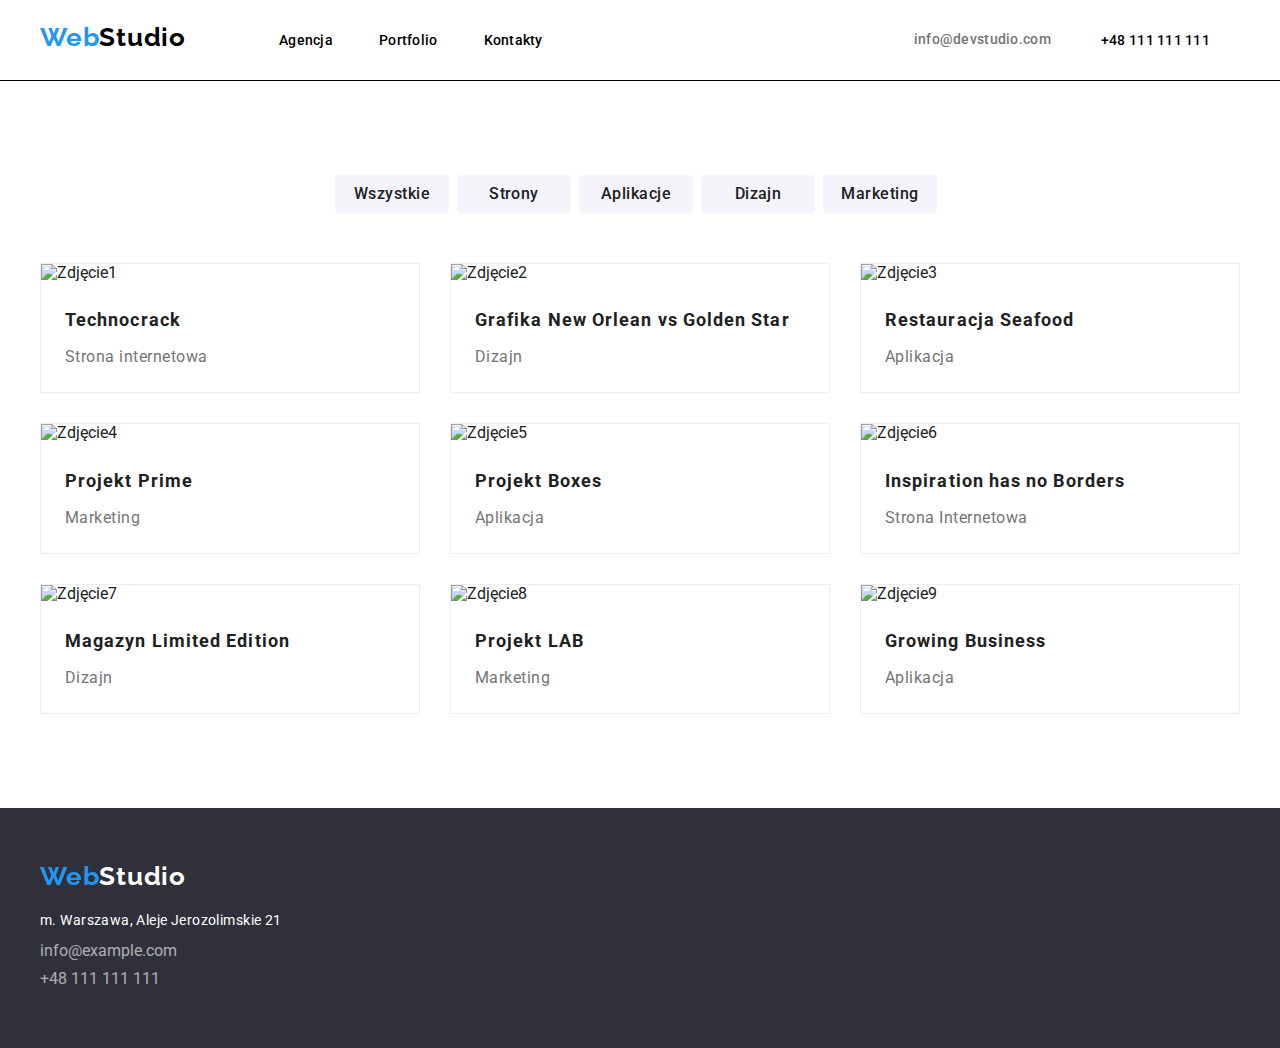
==== commit 321c4b62: "Ostatnie szlify :)" ====
--- a/portfolio.html
+++ b/portfolio.html
@@ -63,10 +63,11 @@
           </li>
           <li><button class="button" type="button">Marketing</button></li>
         </ul>
-        <ul class="ulnodec flexwrap nomargin marginleftsec nopaddingleft">
-          <li class="item">
-            <figure class="nomargin figcaptbox">
-              <img
+        <ul class="ulnodec flexwrap nomargin nopaddingleft">
+          <li class="item">
+            <figure class="nomargin figcaptbox">
+              <img
+                class="imgwid"
                 src="imgdel/img1.jpg"
                 alt="Zdjęcie1"
                 width="370"
@@ -81,6 +82,7 @@
           <li class="item">
             <figure class="nomargin figcaptbox">
               <img
+                class="imgwid"
                 src="imgdel/img2.jpg"
                 alt="Zdjęcie2"
                 width="370"
@@ -97,6 +99,7 @@
           <li class="item">
             <figure class="nomargin figcaptbox">
               <img
+                class="imgwid"
                 src="imgdel/img3.jpg"
                 alt="Zdjęcie3"
                 width="370"
@@ -111,6 +114,7 @@
           <li class="item">
             <figure class="nomargin figcaptbox">
               <img
+                class="imgwid"
                 src="imgdel/img4.jpg"
                 alt="Zdjęcie4"
                 width="370"
@@ -125,6 +129,7 @@
           <li class="item">
             <figure class="nomargin figcaptbox">
               <img
+                class="imgwid"
                 src="imgdel/img5.jpg"
                 alt="Zdjęcie5"
                 width="370"
@@ -139,6 +144,7 @@
           <li class="item">
             <figure class="nomargin figcaptbox">
               <img
+                class="imgwid"
                 src="imgdel/img6.jpg"
                 alt="Zdjęcie6"
                 width="370"
@@ -153,6 +159,7 @@
           <li class="item">
             <figure class="nomargin figcaptbox">
               <img
+                class="imgwid"
                 src="imgdel/img7.jpg"
                 alt="Zdjęcie7"
                 width="370"
@@ -167,6 +174,7 @@
           <li class="item">
             <figure class="nomargin figcaptbox">
               <img
+                class="imgwid"
                 src="imgdel/img8.jpg"
                 alt="Zdjęcie8"
                 width="370"
@@ -181,6 +189,7 @@
           <li class="item">
             <figure class="nomargin figcaptbox">
               <img
+                class="imgwid"
                 src="imgdel/img9.jpg"
                 alt="Zdjęcie9"
                 width="370"
--- a/styles.css
+++ b/styles.css
@@ -398,5 +398,8 @@
   padding-bottom: 50px;
 }
 .item {
-  flex-basis: calc((100% -60px) / 3);
-}
+  flex-basis: calc((100% - 60px) / 3);
+}
+.imgwid {
+  width: 100%;
+}
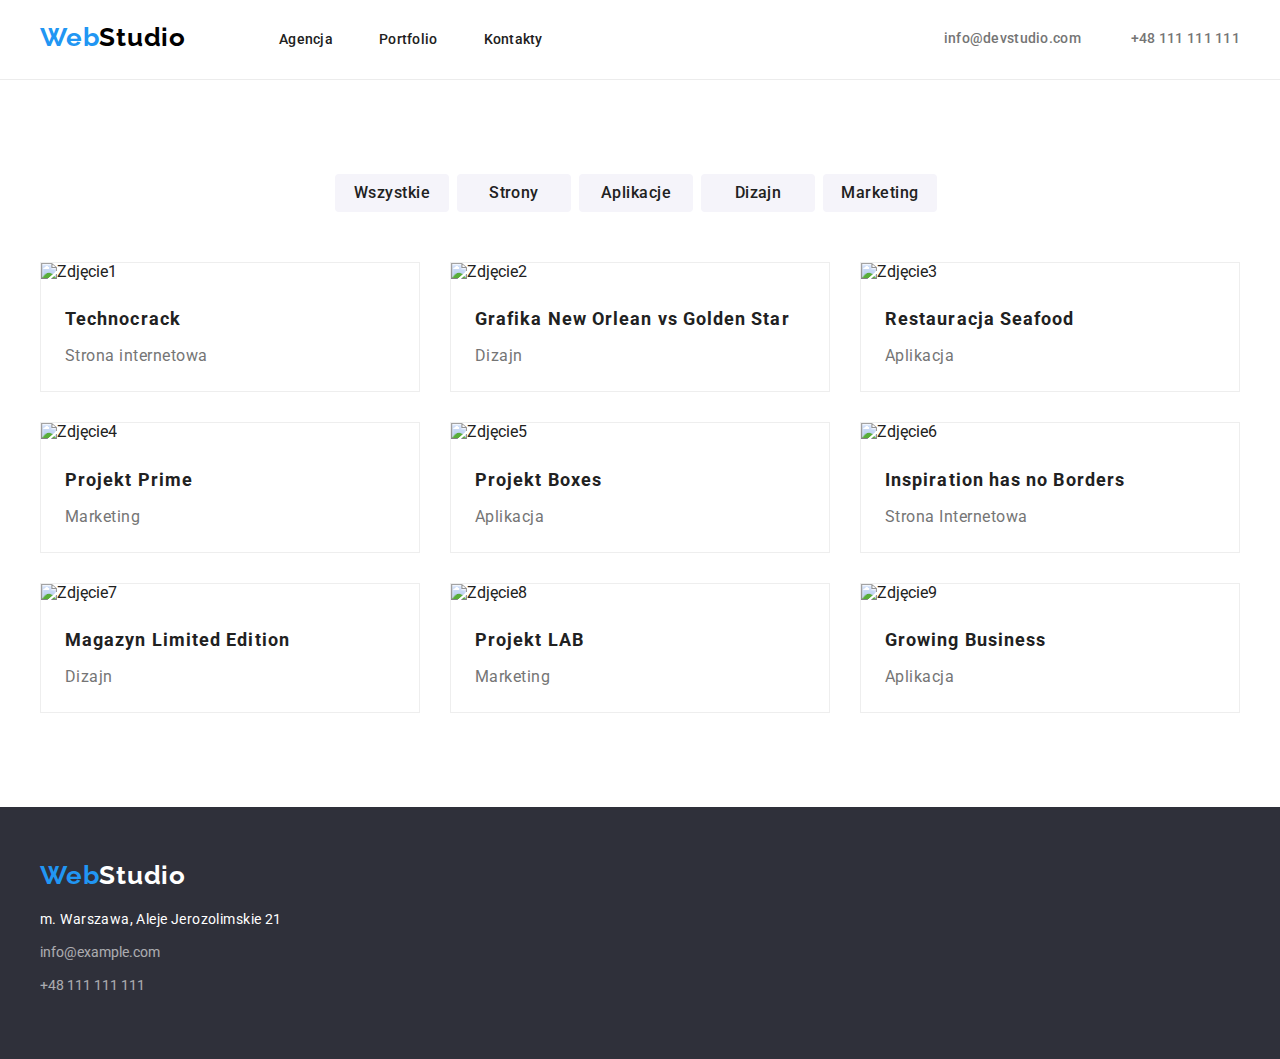
==== commit 2526fe3b: "poprawiony header" ====
--- a/portfolio.html
+++ b/portfolio.html
@@ -18,36 +18,48 @@
     />
   </head>
   <body>
-    <header class="borderbot">
-      <div class="container">
-        <div class="flex">
-          <a class="nodec webstudio" href="./index.html">
-            <span class="web1">Web</span><span class="web2">Studio</span></a
-          >
-          <nav>
-            <ul class="ulnodec flex nopaddingleft">
+    <header class="borderbot height stylethird">
+      <section class="container just">
+        <div class="navbar">
+          <div class="flex">
+            <a class="nodec webstudio" href="./index.html">
+              <span class="web1">Web</span><span class="web2">Studio</span></a
+            >
+            <nav>
+              <ul class="ulnodec flex nopaddingleft col">
+                <li>
+                  <a class="mainnav nodec distance" href="./index.html"
+                    >Agencja</a
+                  >
+                </li>
+                <li>
+                  <a class="mainnav nodec distance" href="./portfolio.html"
+                    >Portfolio</a
+                  >
+                </li>
+                <li><a class="mainnav nodec" href="#">Kontakty</a></li>
+              </ul>
+            </nav>
+          </div>
+          <div>
+            <ul class="ulnodec flex nopaddingleft nomargin">
               <li>
-                <a class="mainnav nodec distance" href="./index.html"
-                  >Agencja</a
+                <a class="mail nodec" href="mailto:info@devstudio.com"
+                  >info@devstudio.com</a
                 >
               </li>
               <li>
-                <a class="mainnav nodec distance" href="./portfolio.html"
-                  >Portfolio</a
+                <a class="number nodec" href="tel:+48111111111"
+                  >+48 111 111 111</a
                 >
               </li>
-              <li><a class="mainnav nodec" href="#">Kontakty</a></li>
             </ul>
-          </nav>
-          <a class="mail nodec" href="mailto:info@devstudio.com"
-            >info@devstudio.com</a
-          >
-          <a class="number nodec" href="tel:+48111111111">+48 111 111 111</a>
+          </div>
         </div>
-      </div>
+      </section>
     </header>
     <main>
-      <div class="container section">
+      <section class="container section">
         <ul class="ulnodec flex buttonspadleftsec sectionbot">
           <li>
             <button class="button buttonspaces" type="button">Wszystkie</button>
@@ -202,9 +214,9 @@
             </figure>
           </li>
         </ul>
-      </div>
+      </section>
     </main>
-    <footer class="mainsec">
+    <footer class="mainsec footer">
       <div class="container">
         <div class="webstudiosec">
           <a class="nodec" href="./index.html">
--- a/styles.css
+++ b/styles.css
@@ -9,10 +9,13 @@
   margin: 0 auto;
 }
 .paddinglr {
-  padding-left: 215px;
-  padding-right: 215px;
-}
-
+  display: flex;
+  flex-direction: column;
+  justify-content: center;
+}
+.col {
+  color: #212121;
+}
 .nopaddingleft {
   padding-left: 0px;
 }
@@ -53,6 +56,9 @@
   margin: inherit;
   align-items: center;
 }
+.flextwo {
+  display: flex;
+}
 
 .mainnav {
   font-family: inherit;
@@ -80,7 +86,7 @@
   padding-top: 32px;
   padding-bottom: 32px;
 
-  color: inherit;
+  color: #757575;
 }
 .mail {
   font-family: inherit;
@@ -90,7 +96,6 @@
   letter-spacing: 0.02em;
   text-align: left;
   font-style: normal;
-  margin-left: 371px;
   margin-right: 50px;
   padding-top: 32px;
   padding-bottom: 32px;
@@ -127,12 +132,11 @@
   font-weight: 900;
   line-height: 1.36;
   letter-spacing: 0.06em;
+  width: 696px;
   text-align: center;
   color: #ffffff;
   background-color: #2f303a;
   margin: inherit;
-  margin-left: 452px;
-  margin-right: 452px;
   padding-bottom: 30px;
 }
 
@@ -152,8 +156,10 @@
   line-height: 1.87;
   letter-spacing: 0.06em;
   text-align: center;
-  margin-left: 700px;
-  margin-right: 700px;
+  padding: 0;
+  display: block;
+  margin-left: auto;
+  margin-right: auto;
 }
 .mainsec {
   background-color: #2f303a;
@@ -172,12 +178,16 @@
   opacity: 0.6;
   text-decoration: none;
   font-style: normal;
+  line-height: 1.71;
+  font-size: 14px;
 }
 .mail2 {
   color: #ffffff;
   text-decoration-line: underline;
   opacity: 0.6;
   font-style: normal;
+  line-height: 1.71;
+  font-size: 14px;
 }
 .number2:hover {
   color: #2196f3;
@@ -316,9 +326,11 @@
   padding-top: 94px;
   padding-bottom: 94px;
 }
+.secbot {
+  padding-bottom: 94px;
+}
 .firstsection {
-  padding-top: 200px;
-  padding-bottom: 200px;
+  justify-content: center;
 }
 .botsection {
   margin-left: 215px;
@@ -363,7 +375,7 @@
 }
 .borderbot {
   border-bottom: 1px solid;
-  color: #000000;
+  color: #ececec;
 }
 .floatr {
   float: left;
@@ -371,6 +383,9 @@
 
 .nomarginr {
   margin-right: 0px;
+}
+.marginr {
+  margin-right: 93px;
 }
 .buttonspadleft {
   padding-left: 510px;
@@ -403,3 +418,39 @@
 .imgwid {
   width: 100%;
 }
+.width {
+  width: 696px;
+}
+.marginleftsec {
+  padding-left: 248px;
+}
+.automarg {
+  margin-left: auto;
+  margin-right: auto;
+}
+.height {
+  height: 80px;
+}
+.just {
+  justify-content: space-between;
+}
+.stylesec {
+  height: 600px;
+  display: flex;
+  flex-direction: column;
+  justify-content: center;
+}
+.stylethird {
+  height: 80px;
+  display: flex;
+  flex-direction: column;
+  justify-content: center;
+}
+.footer {
+  height: 252px;
+}
+.navbar {
+  display: flex;
+  margin: none;
+  justify-content: space-between;
+}
